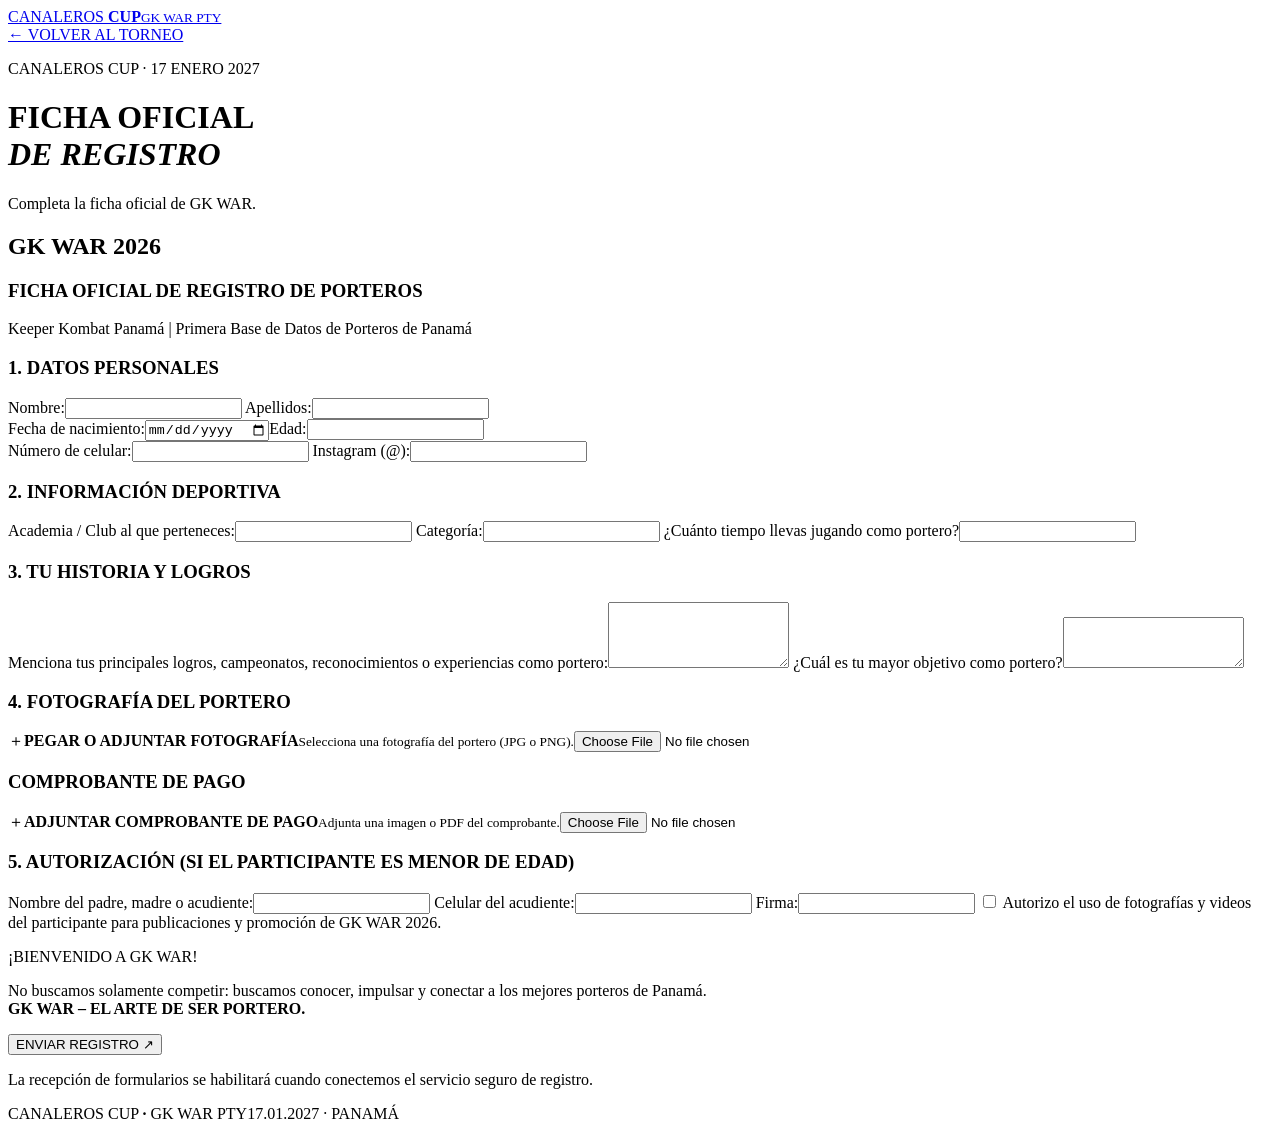
==== registro.html @ 15a658e2 "Add official GK WAR goalkeeper registration page" ====
<!doctype html>
<html lang="es">
<head>
<meta charset="utf-8"><meta name="viewport" content="width=device-width,initial-scale=1">
<title>Ficha Oficial de Registro | GK WAR</title>
<link rel="preconnect" href="https://fonts.googleapis.com"><link rel="preconnect" href="https://fonts.gstatic.com" crossorigin>
<link href="https://fonts.googleapis.com/css2?family=Barlow+Condensed:wght@500;600;700;800;900&family=Inter:wght@400;500;600;700&display=swap" rel="stylesheet">
<link rel="stylesheet" href="css/style.css">
</head>
<body class="form-page">
<header class="site-header"><a class="brand" href="index.html"><span>CANALEROS <b>CUP</b><small>GK WAR PTY</small></span></a><nav><a href="index.html">← VOLVER AL TORNEO</a></nav></header>
<main class="form-wrap">
  <div class="form-intro"><p class="eyebrow">CANALEROS CUP · 17 ENERO 2027</p><h1>FICHA OFICIAL<br><em>DE REGISTRO</em></h1><p>Completa la ficha oficial de GK WAR.</p></div>
  <form id="gk-registration" class="registration-form">
    <div class="form-brand"><h2>GK WAR 2026</h2><h3>FICHA OFICIAL DE REGISTRO DE PORTEROS</h3><p>Keeper Kombat Panamá | Primera Base de Datos de Porteros de Panamá</p></div>
    <section class="form-section"><h3>1. DATOS PERSONALES</h3>
      <label>Nombre:<input name="nombre" required></label>
      <label>Apellidos:<input name="apellidos" required></label>
      <div class="field-row"><label>Fecha de nacimiento:<input name="fecha_nacimiento" type="date" required></label><label>Edad:<input name="edad" type="number" min="1" required></label></div>
      <label>Número de celular:<input name="celular" type="tel" required></label>
      <label>Instagram (@):<input name="instagram"></label>
    </section>
    <section class="form-section"><h3>2. INFORMACIÓN DEPORTIVA</h3>
      <label>Academia / Club al que perteneces:<input name="academia_club"></label>
      <label>Categoría:<input name="categoria"></label>
      <label>¿Cuánto tiempo llevas jugando como portero?<input name="tiempo_como_portero"></label>
    </section>
    <section class="form-section"><h3>3. TU HISTORIA Y LOGROS</h3>
      <label>Menciona tus principales logros, campeonatos, reconocimientos o experiencias como portero:<textarea name="logros" rows="4"></textarea></label>
      <label>¿Cuál es tu mayor objetivo como portero?<textarea name="objetivo" rows="3"></textarea></label>
    </section>
    <section class="form-section"><h3>4. FOTOGRAFÍA DEL PORTERO</h3>
      <label class="upload-box"><span>＋</span><b>PEGAR O ADJUNTAR FOTOGRAFÍA</b><small>Selecciona una fotografía del portero (JPG o PNG).</small><input type="file" name="fotografia" accept="image/jpeg,image/png" required></label>
    </section>
    <section class="form-section"><h3>COMPROBANTE DE PAGO</h3>
      <label class="upload-box"><span>＋</span><b>ADJUNTAR COMPROBANTE DE PAGO</b><small>Adjunta una imagen o PDF del comprobante.</small><input type="file" name="comprobante_pago" accept="image/*,application/pdf" required></label>
    </section>
    <section class="form-section"><h3>5. AUTORIZACIÓN (SI EL PARTICIPANTE ES MENOR DE EDAD)</h3>
      <label>Nombre del padre, madre o acudiente:<input name="acudiente"></label>
      <label>Celular del acudiente:<input name="celular_acudiente" type="tel"></label>
      <label>Firma:<input name="firma_acudiente"></label>
      <label class="consent"><input type="checkbox" name="autorizacion_fotos"> Autorizo el uso de fotografías y videos del participante para publicaciones y promoción de GK WAR 2026.</label>
    </section>
    <p class="form-welcome">¡BIENVENIDO A GK WAR!</p>
    <p class="form-motto">No buscamos solamente competir: buscamos conocer, impulsar y conectar a los mejores porteros de Panamá.<br><b>GK WAR – EL ARTE DE SER PORTERO.</b></p>
    <button class="button button-gold submit-button" type="submit">ENVIAR REGISTRO <span>↗</span></button>
    <p class="form-note" id="form-status" role="status">La recepción de formularios se habilitará cuando conectemos el servicio seguro de registro.</p>
  </form>
</main>
<footer><span>CANALEROS CUP <b>·</b> GK WAR PTY</span><span>17.01.2027 · PANAMÁ</span></footer>
<script src="js/main.js"></script>
</body></html>
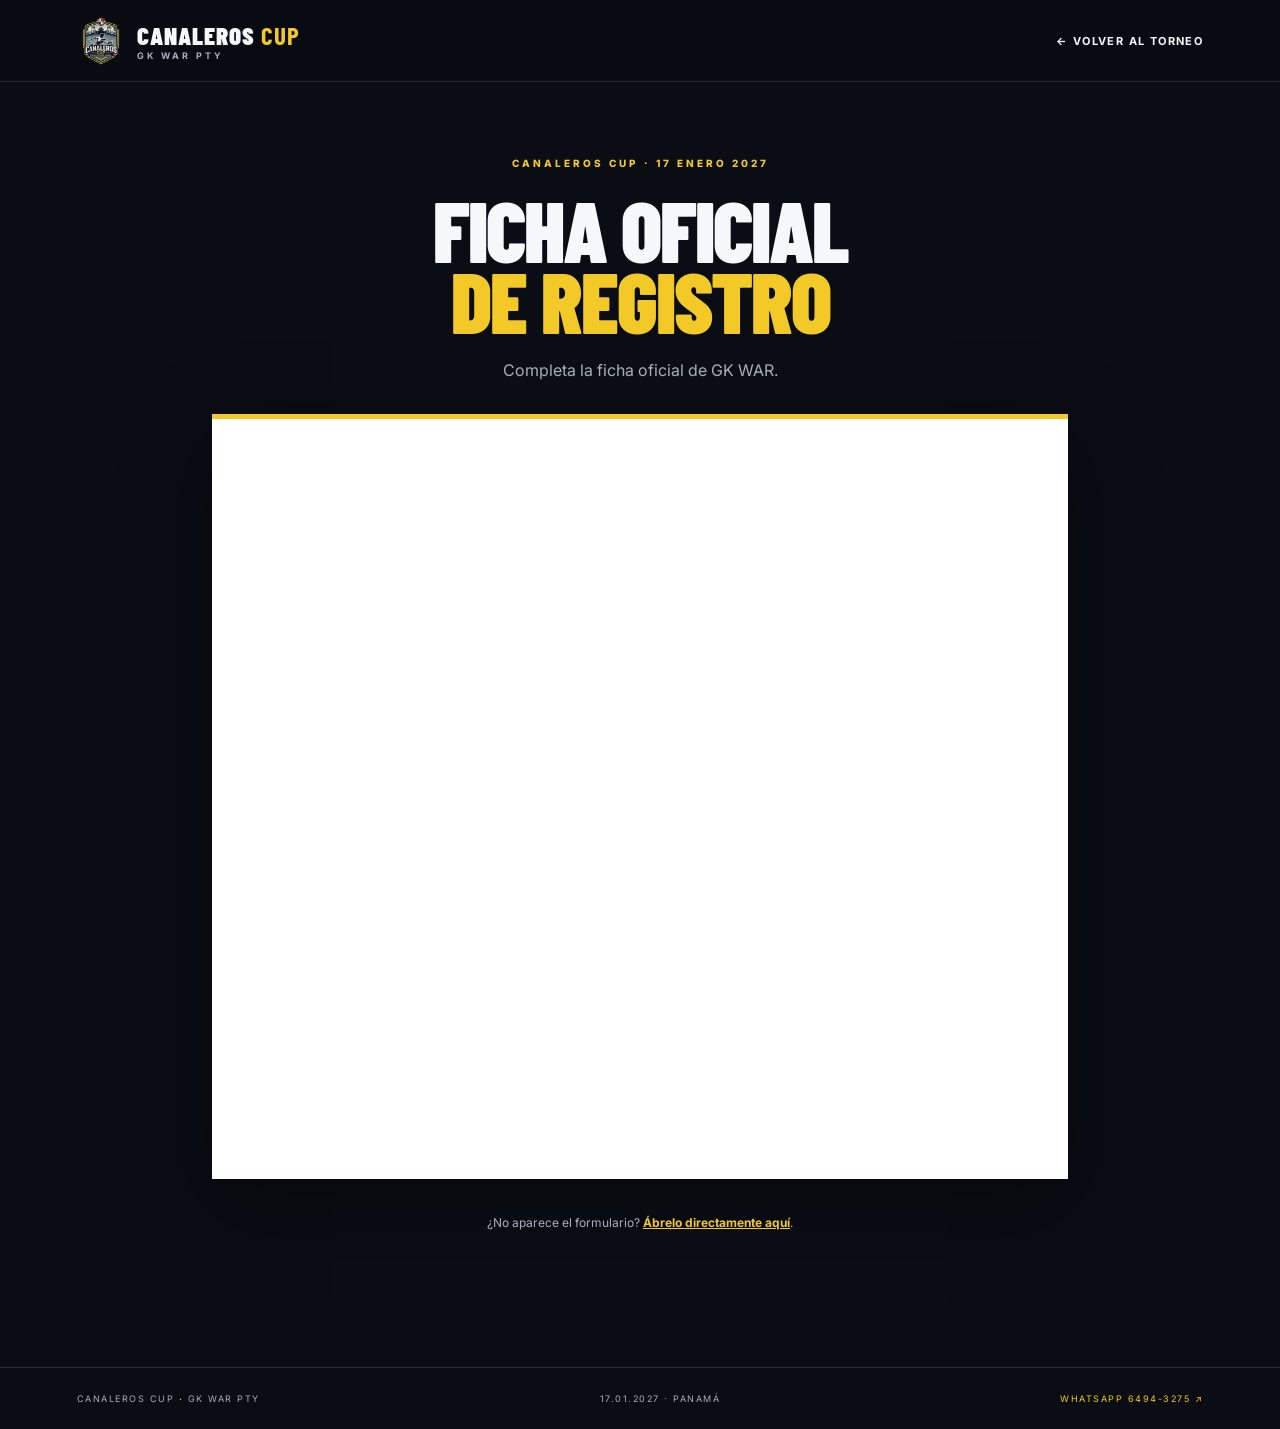
==== commit 6a80aa67: "Connect registration page to live Tally form" ====
--- a/registro.html
+++ b/registro.html
@@ -1,52 +1,79 @@
 <!doctype html>
 <html lang="es">
 <head>
-<meta charset="utf-8"><meta name="viewport" content="width=device-width,initial-scale=1">
-<title>Ficha Oficial de Registro | GK WAR</title>
-<link rel="preconnect" href="https://fonts.googleapis.com"><link rel="preconnect" href="https://fonts.gstatic.com" crossorigin>
+<meta charset="utf-8">
+<meta name="viewport" content="width=device-width,initial-scale=1">
+<meta name="description" content="Ficha oficial de registro de porteros para GK WAR PTY · Canaleros Cup.">
+<title>Ficha Oficial de Registro | GK WAR PTY</title>
+<link rel="preconnect" href="https://fonts.googleapis.com">
+<link rel="preconnect" href="https://fonts.gstatic.com" crossorigin>
 <link href="https://fonts.googleapis.com/css2?family=Barlow+Condensed:wght@500;600;700;800;900&family=Inter:wght@400;500;600;700&display=swap" rel="stylesheet">
 <link rel="stylesheet" href="css/style.css">
+<style>
+  .form-wrap{max-width:900px}
+  .form-intro{margin-bottom:34px}
+  .tally-frame-wrap{background:#fff;border-top:5px solid var(--gold);box-shadow:0 25px 80px #0006;overflow:hidden}
+  .tally-frame-wrap iframe{display:block;width:100%;min-height:760px;border:0;background:#fff}
+  .tally-fallback{text-align:center;color:var(--muted);font-size:12px;line-height:1.7;padding:22px 12px}
+  .tally-fallback a{color:var(--gold);text-decoration:underline;font-weight:700}
+</style>
 </head>
 <body class="form-page">
-<header class="site-header"><a class="brand" href="index.html"><span>CANALEROS <b>CUP</b><small>GK WAR PTY</small></span></a><nav><a href="index.html">← VOLVER AL TORNEO</a></nav></header>
+<header class="site-header">
+  <a class="brand" href="index.html" aria-label="Canaleros Cup inicio">
+    <img src="assets/images/canaleros-cup-logo.webp" alt="Canaleros Cup">
+    <span>CANALEROS <b>CUP</b><small>GK WAR PTY</small></span>
+  </a>
+  <nav><a href="index.html">← VOLVER AL TORNEO</a></nav>
+</header>
 <main class="form-wrap">
-  <div class="form-intro"><p class="eyebrow">CANALEROS CUP · 17 ENERO 2027</p><h1>FICHA OFICIAL<br><em>DE REGISTRO</em></h1><p>Completa la ficha oficial de GK WAR.</p></div>
-  <form id="gk-registration" class="registration-form">
-    <div class="form-brand"><h2>GK WAR 2026</h2><h3>FICHA OFICIAL DE REGISTRO DE PORTEROS</h3><p>Keeper Kombat Panamá | Primera Base de Datos de Porteros de Panamá</p></div>
-    <section class="form-section"><h3>1. DATOS PERSONALES</h3>
-      <label>Nombre:<input name="nombre" required></label>
-      <label>Apellidos:<input name="apellidos" required></label>
-      <div class="field-row"><label>Fecha de nacimiento:<input name="fecha_nacimiento" type="date" required></label><label>Edad:<input name="edad" type="number" min="1" required></label></div>
-      <label>Número de celular:<input name="celular" type="tel" required></label>
-      <label>Instagram (@):<input name="instagram"></label>
-    </section>
-    <section class="form-section"><h3>2. INFORMACIÓN DEPORTIVA</h3>
-      <label>Academia / Club al que perteneces:<input name="academia_club"></label>
-      <label>Categoría:<input name="categoria"></label>
-      <label>¿Cuánto tiempo llevas jugando como portero?<input name="tiempo_como_portero"></label>
-    </section>
-    <section class="form-section"><h3>3. TU HISTORIA Y LOGROS</h3>
-      <label>Menciona tus principales logros, campeonatos, reconocimientos o experiencias como portero:<textarea name="logros" rows="4"></textarea></label>
-      <label>¿Cuál es tu mayor objetivo como portero?<textarea name="objetivo" rows="3"></textarea></label>
-    </section>
-    <section class="form-section"><h3>4. FOTOGRAFÍA DEL PORTERO</h3>
-      <label class="upload-box"><span>＋</span><b>PEGAR O ADJUNTAR FOTOGRAFÍA</b><small>Selecciona una fotografía del portero (JPG o PNG).</small><input type="file" name="fotografia" accept="image/jpeg,image/png" required></label>
-    </section>
-    <section class="form-section"><h3>COMPROBANTE DE PAGO</h3>
-      <label class="upload-box"><span>＋</span><b>ADJUNTAR COMPROBANTE DE PAGO</b><small>Adjunta una imagen o PDF del comprobante.</small><input type="file" name="comprobante_pago" accept="image/*,application/pdf" required></label>
-    </section>
-    <section class="form-section"><h3>5. AUTORIZACIÓN (SI EL PARTICIPANTE ES MENOR DE EDAD)</h3>
-      <label>Nombre del padre, madre o acudiente:<input name="acudiente"></label>
-      <label>Celular del acudiente:<input name="celular_acudiente" type="tel"></label>
-      <label>Firma:<input name="firma_acudiente"></label>
-      <label class="consent"><input type="checkbox" name="autorizacion_fotos"> Autorizo el uso de fotografías y videos del participante para publicaciones y promoción de GK WAR 2026.</label>
-    </section>
-    <p class="form-welcome">¡BIENVENIDO A GK WAR!</p>
-    <p class="form-motto">No buscamos solamente competir: buscamos conocer, impulsar y conectar a los mejores porteros de Panamá.<br><b>GK WAR – EL ARTE DE SER PORTERO.</b></p>
-    <button class="button button-gold submit-button" type="submit">ENVIAR REGISTRO <span>↗</span></button>
-    <p class="form-note" id="form-status" role="status">La recepción de formularios se habilitará cuando conectemos el servicio seguro de registro.</p>
-  </form>
+  <div class="form-intro">
+    <p class="eyebrow">CANALEROS CUP · 17 ENERO 2027</p>
+    <h1>FICHA OFICIAL<br><em>DE REGISTRO</em></h1>
+    <p>Completa la ficha oficial de GK WAR.</p>
+  </div>
+  <div class="tally-frame-wrap">
+    <iframe
+      data-tally-src="https://tally.so/embed/Nq724B?alignLeft=1&hideTitle=1&dynamicHeight=1"
+      loading="lazy"
+      width="100%"
+      height="760"
+      frameborder="0"
+      marginheight="0"
+      marginwidth="0"
+      title="GK WAR 2026 — Ficha Oficial de Registro de Porteros"
+    ></iframe>
+  </div>
+  <p class="tally-fallback">¿No aparece el formulario? <a href="https://tally.so/r/Nq724B" target="_blank" rel="noopener">Ábrelo directamente aquí</a>.</p>
 </main>
-<footer><span>CANALEROS CUP <b>·</b> GK WAR PTY</span><span>17.01.2027 · PANAMÁ</span></footer>
-<script src="js/main.js"></script>
-</body></html>+<footer>
+  <span>CANALEROS CUP <b>·</b> GK WAR PTY</span>
+  <span>17.01.2027 · PANAMÁ</span>
+  <a href="https://wa.me/50764943275" target="_blank" rel="noopener">WHATSAPP 6494-3275 ↗</a>
+</footer>
+<script>
+(function () {
+  var d = document;
+  var w = "https://tally.so/widgets/embed.js";
+  var load = function () {
+    if (typeof Tally !== "undefined") {
+      Tally.loadEmbeds();
+    } else {
+      d.querySelectorAll('iframe[data-tally-src]:not([src])').forEach(function (frame) {
+        frame.src = frame.dataset.tallySrc;
+      });
+    }
+  };
+  if (typeof Tally !== "undefined") {
+    load();
+  } else if (d.querySelector('script[src="' + w + '"]') === null) {
+    var s = d.createElement("script");
+    s.src = w;
+    s.onload = load;
+    s.onerror = load;
+    d.body.appendChild(s);
+  }
+})();
+</script>
+</body>
+</html>
--- a/css/style.css
+++ b/css/style.css
@@ -0,0 +1 @@
+:root{--ink:#070a10;--navy:#101c33;--gold:#f3c928;--white:#f6f7f9;--muted:#a8afbb;--line:rgba(255,255,255,.13)}*{box-sizing:border-box}html{scroll-behavior:smooth}body{margin:0;background:var(--ink);color:var(--white);font-family:Inter,Arial,sans-serif}a{color:inherit;text-decoration:none}.site-header{height:82px;padding:0 clamp(20px,6vw,88px);display:flex;align-items:center;justify-content:space-between;background:#080b12;position:relative;z-index:5;border-bottom:1px solid var(--line)}.brand{display:flex;align-items:center;gap:12px;font-family:"Barlow Condensed",sans-serif;font-size:25px;font-weight:900;letter-spacing:1px}.brand img{width:48px;height:48px;object-fit:contain}.brand b{color:var(--gold)}.brand small{display:block;font:700 9px Inter,sans-serif;letter-spacing:3px;color:var(--muted)}nav{display:flex;align-items:center;gap:34px;font-size:11px;font-weight:700;letter-spacing:1.4px}nav a{transition:color .2s}nav a:hover{color:var(--gold)}.nav-cta{padding:13px 17px;border:1px solid var(--gold);color:var(--gold)}.hero{min-height:680px;height:min(790px,calc(100vh - 82px));position:relative;display:flex;align-items:center;padding:70px clamp(24px,10vw,150px);overflow:hidden;background:radial-gradient(ellipse at 72% 45%,#26354c 0,#111a2b 38%,#070a10 76%)}.hero-video{position:absolute;inset:0;width:100%;height:100%;object-fit:cover;opacity:.64}.hero-shade{position:absolute;inset:0;background:linear-gradient(90deg,rgba(5,8,14,.96) 0%,rgba(5,8,14,.76) 46%,rgba(5,8,14,.2) 100%),linear-gradient(0deg,rgba(5,8,14,.75),transparent 35%)}.hero-content{position:relative;z-index:1;max-width:760px}.hero-logo{display:block;width:110px;height:110px;object-fit:contain;margin:14px 0 4px}.hero h1{margin-top:20px}.eyebrow{font-size:10px;font-weight:800;letter-spacing:3px;color:var(--gold)}.eyebrow span{display:inline-block;width:25px;height:2px;background:var(--gold);vertical-align:middle;margin-right:10px}.hero h1,.section-heading h2,.feature-copy h2,.register-banner h2,.form-intro h1{font:900 clamp(58px,9vw,116px)/.83 "Barlow Condensed",Impact,sans-serif;letter-spacing:-2px;margin:25px 0}.hero h1 em,.section-heading em,.feature-copy em,.register-banner em,.form-intro em{font-style:normal;color:var(--gold)}.hero-date{font:800 25px "Barlow Condensed",sans-serif;letter-spacing:2px;margin:30px 0 7px}.hero-date i{color:var(--gold);font-style:normal;padding:0 8px}.hero-place{font-size:11px;letter-spacing:2px;color:#c3c9d2;margin-bottom:32px}.button{display:inline-flex;align-items:center;gap:25px;padding:17px 22px;font-size:11px;font-weight:900;letter-spacing:1.2px;border:0;cursor:pointer}.button-gold{background:var(--gold);color:#090c12}.button-gold:hover{background:#ffe36a}.hero-foot{position:absolute;bottom:25px;left:clamp(24px,10vw,150px);right:clamp(24px,10vw,150px);display:flex;justify-content:space-between;color:#b5bbc5;font-size:9px;letter-spacing:2px}.countdown-section{padding:48px clamp(24px,10vw,150px);display:flex;justify-content:space-between;align-items:center;gap:30px;background:#111a2a;border-bottom:1px solid var(--line)}.countdown-section h2{font:800 34px "Barlow Condensed",sans-serif;margin:5px 0}.countdown{display:flex;gap:clamp(14px,4vw,55px)}.countdown div{text-align:center;min-width:55px}.countdown strong{display:block;font:800 clamp(30px,4vw,48px) "Barlow Condensed",sans-serif;color:var(--gold)}.countdown span{font-size:9px;letter-spacing:2px;color:var(--muted)}.section{padding:110px clamp(24px,10vw,150px)}.section-heading h2,.feature-copy h2,.register-banner h2{font-size:clamp(48px,7vw,82px)}.info-grid{display:grid;grid-template-columns:repeat(4,1fr);border-top:1px solid var(--line);border-bottom:1px solid var(--line);margin-top:55px}.info-grid article{padding:28px 22px 32px 0;border-right:1px solid var(--line);position:relative}.info-grid article+article{padding-left:24px}.info-grid article:last-child{border:0}.info-index{color:var(--gold);font:700 13px "Barlow Condensed",sans-serif}.info-grid article p{font-size:9px;letter-spacing:2px;color:var(--muted);margin-top:28px}.info-grid h3{font:800 23px "Barlow Condensed",sans-serif;line-height:1.05}.info-grid h3 i{color:var(--gold);font-style:normal}.info-grid small{color:var(--muted);font-size:10px}.feature-section{background:#111a2a;padding:100px clamp(24px,10vw,150px);display:grid;grid-template-columns:1fr 1fr;gap:70px;align-items:center}.feature-copy h2{margin:20px 0}.feature-copy>p:not(.eyebrow){color:#c1c7d0;line-height:1.8;max-width:420px}.feature-copy ul{list-style:none;padding:10px 0 0}.feature-copy li{padding:12px 0;border-bottom:1px solid var(--line);font-size:13px}.feature-copy li:before{content:"＋";color:var(--gold);margin-right:12px}.video-panel{border:1px solid rgba(243,201,40,.45);padding:10px}.video-panel video{display:block;width:100%;height:auto;max-height: min(75vh, 680px);aspect-ratio:auto;background:#05070b;object-fit:contain;object-position:center}.video-caption{display:block;padding:13px 5px 4px;color:var(--gold);font-size:9px;letter-spacing:2px;font-weight:800}.register-banner{text-align:center;padding:110px 20px;background:linear-gradient(130deg,#0a0e17,#182641)}.register-banner h2{margin:22px 0 32px}.register-banner .eyebrow{margin:0}.register-banner .button{margin:auto}footer{padding:25px clamp(24px,6vw,88px);display:flex;justify-content:space-between;gap:20px;flex-wrap:wrap;color:var(--muted);font-size:9px;letter-spacing:1.5px}footer b{color:var(--gold)}footer a{color:var(--gold)}.form-page{background:#0a0d14}.form-wrap{max-width:850px;margin:auto;padding:65px 22px 100px}.form-intro{text-align:center;margin-bottom:38px}.form-intro h1{font-size:clamp(52px,8vw,85px)}.form-intro>p:last-child{color:var(--muted)}.registration-form{background:#f7f7f5;color:#17191e;padding:clamp(22px,5vw,55px);border-top:5px solid var(--gold);box-shadow:0 25px 80px #0006}.form-brand{text-align:center;border-bottom:1px solid #d8d8d4;padding-bottom:25px}.form-brand h2{font:900 36px "Barlow Condensed",sans-serif;margin:0}.form-brand h3{font:800 19px "Barlow Condensed",sans-serif;margin:5px 0}.form-brand p{font-size:11px;color:#555}.form-section{padding:25px 0;border-bottom:1px solid #ddd}.form-section>h3{font:800 18px "Barlow Condensed",sans-serif;letter-spacing:.5px;margin:0 0 18px}.form-section label{display:block;font-size:12px;font-weight:600;margin:14px 0}.form-section input:not([type=file]):not([type=checkbox]),.form-section textarea{display:block;width:100%;margin-top:7px;padding:12px;border:1px solid #c9c9c5;background:#fff;font:14px Inter,sans-serif;border-radius:0;color:#17191e}.field-row{display:grid;grid-template-columns:1fr 1fr;gap:18px}.upload-box{border:1px dashed #9b9b94;padding:24px;text-align:center!important;display:flex!important;flex-direction:column;align-items:center;gap:9px;background:#fff}.upload-box>span{font-size:27px;color:#9c7a00}.upload-box small{font-weight:400;color:#777}.upload-box input{max-width:100%;font-size:11px}.consent{display:flex!important;align-items:flex-start;gap:10px;line-height:1.6}.consent input{margin-top:2px}.form-welcome{text-align:center;font:900 26px "Barlow Condensed",sans-serif;margin:30px 0 12px}.form-motto{text-align:center;font-size:11px;line-height:1.8;color:#555}.form-motto b{color:#17191e}.submit-button{width:100%;justify-content:center;margin-top:20px}.form-note{text-align:center;font-size:10px;color:#777;line-height:1.6}.form-page footer{border-top:1px solid var(--line)}@media(max-width:760px){.site-header{height:70px;padding:0 18px}.brand{font-size:21px}nav{gap:14px;font-size:9px}nav>a:not(.nav-cta){display:none}.nav-cta{padding:11px}.hero{min-height:650px;height:calc(88vh - 70px);padding:55px 25px}.hero h1{font-size:clamp(57px,15vw,88px)}.hero-shade{background:linear-gradient(90deg,rgba(5,8,14,.92),rgba(5,8,14,.45)),linear-gradient(0deg,rgba(5,8,14,.8),transparent 55%)}.hero-foot{left:25px;right:25px}.countdown-section{align-items:flex-start;flex-direction:column;padding:35px 24px}.countdown{width:100%;justify-content:space-between;gap:5px}.countdown div{min-width:0}.section{padding:75px 24px}.info-grid{grid-template-columns:1fr 1fr}.info-grid article{padding:22px 12px 25px 0}.info-grid article+article{padding-left:14px}.info-grid article:nth-child(2){border-right:0}.info-grid article:nth-child(n+3){border-top:1px solid var(--line)}.feature-section{padding:75px 24px;grid-template-columns:1fr;gap:35px}.register-banner{padding:80px 20px}.register-banner h2{font-size:52px}.field-row{grid-template-columns:1fr;gap:0}.form-wrap{padding:45px 12px 65px}.registration-form{padding:22px 17px}footer{padding:22px;gap:12px}}@media(prefers-reduced-motion:reduce){html{scroll-behavior:auto}*{animation:none!important;transition:none!important}}
